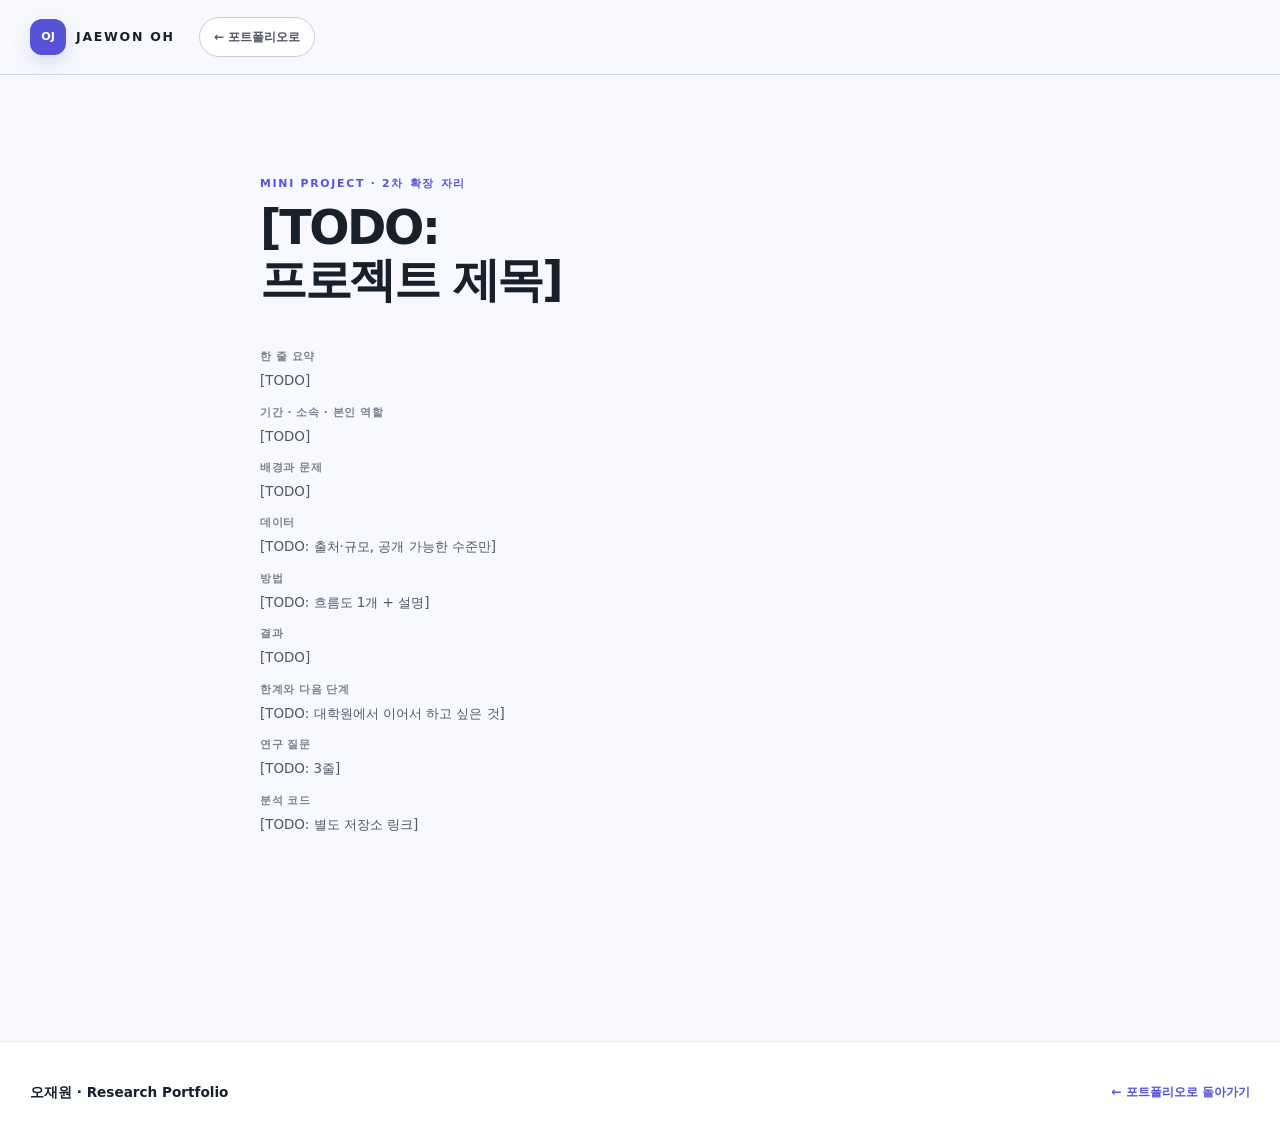
==== projects/mini-placeholder/index.html @ 6dc32649 "대학원 지원용 연구 포트폴리오로 개편 - 취업용 이력서 요소 제거: 학점·병역, 연구 무관 자격증(ITQ/운전면허/GTQ/AutoCAD),   무관 교육(도시재생대학·리빙랩), I" ====
<!DOCTYPE html>
<html lang="ko">
<head>
  <meta charset="UTF-8">
  <meta name="viewport" content="width=device-width, initial-scale=1.0">
  <meta name="robots" content="noindex, nofollow">
  <title>[TODO: 2차 미니 프로젝트 제목] | 오재원</title>
  <link rel="stylesheet" href="../../style.css">
  <script src="../../script.js" defer></script>
</head>
<body>
  <a class="skip-link" href="#main">본문으로 건너뛰기</a>

  <header class="topbar">
    <div class="topbar-inner">
      <a class="wordmark" href="../../index.html" aria-label="처음으로">
        <span class="wordmark-symbol">OJ</span>
        <span>JAEWON OH</span>
      </a>
      <div class="topbar-actions">
        <a class="button button-ghost" href="../../index.html#projects">← 포트폴리오로</a>
      </div>
    </div>
  </header>

  <main id="main">
    <div class="page-layout" style="grid-template-columns: 1fr; max-width: 760px;">
      <div class="content-column">
        <section class="resume-section" style="border-top: none; padding-top: 46px;">
          <header class="section-heading">
            <div>
              <p class="section-label">MINI PROJECT · 2차 확장 자리</p>
              <h2>[TODO: 프로젝트 제목]</h2>
            </div>
          </header>

          <!--
            2차 확장용 빈 슬롯입니다 (인계서 §9).
            지원 연구실이 정해지면 §2 후보(A/B/C) 중 하나를 골라 아래 템플릿을 채우고,
            메인 index.html #projects 영역에 카드 1개를 추가해 이 페이지로 링크하세요.
            그 전까지는 noindex 상태로 두고 네비게이션에도 노출하지 않습니다.
          -->

          <dl class="project-detail-body">
            <div><dt>한 줄 요약</dt><dd>[TODO]</dd></div>
            <div><dt>기간 · 소속 · 본인 역할</dt><dd>[TODO]</dd></div>
            <div><dt>배경과 문제</dt><dd>[TODO]</dd></div>
            <div><dt>데이터</dt><dd>[TODO: 출처·규모, 공개 가능한 수준만]</dd></div>
            <div><dt>방법</dt><dd>[TODO: 흐름도 1개 + 설명]</dd></div>
            <div><dt>결과</dt><dd>[TODO]</dd></div>
            <div><dt>한계와 다음 단계</dt><dd>[TODO: 대학원에서 이어서 하고 싶은 것]</dd></div>
            <div><dt>연구 질문</dt><dd>[TODO: 3줄]</dd></div>
            <div><dt>분석 코드</dt><dd>[TODO: 별도 저장소 링크]</dd></div>
          </dl>
        </section>
      </div>
    </div>
  </main>

  <footer class="footer">
    <div class="footer-inner">
      <div><strong>오재원 · Research Portfolio</strong></div>
      <a href="../../index.html">← 포트폴리오로 돌아가기</a>
    </div>
  </footer>
</body>
</html>
---- style.css ----
:root {
  --background: #f8f9fe;
  --surface: #ffffff;
  --surface-soft: #f0f3ff;
  --surface-mid: #e5e9f7;
  --text: #18202c;
  --text-soft: #505667;
  --muted: #7a8191;
  --outline: #c8ccda;
  --primary: #5753d9;
  --primary-dark: #3f39bd;
  --primary-soft: #e4e3ff;
  --sky: #0f91c9;
  --violet: #7552c8;
  --green: #0b8f67;
  --amber: #a86913;
  --shadow: 0 24px 64px rgba(34, 43, 62, 0.075);
  --shadow-soft: 0 12px 34px rgba(34, 43, 62, 0.05);
  --max-width: 1220px;
  --profile-rotate-x: 0deg;
  --profile-rotate-y: 0deg;
  --profile-glow-x: 50%;
  --profile-glow-y: 20%;
}

* { box-sizing: border-box; }
html { scroll-behavior: smooth; scroll-padding-top: 82px; }

body {
  margin: 0;
  background: var(--background);
  color: var(--text);
  font-family: Inter, Pretendard, "Noto Sans KR", "Apple SD Gothic Neo",
    "Malgun Gothic", system-ui, -apple-system, BlinkMacSystemFont, "Segoe UI", sans-serif;
  line-height: 1.65;
  word-break: keep-all;
}

a { color: inherit; text-decoration: none; }
button { font: inherit; }

code {
  padding: 0.08em 0.34em;
  border-radius: 5px;
  background: var(--surface-soft);
  color: var(--primary-dark);
  font-family: Consolas, Monaco, monospace;
}

.skip-link {
  position: fixed;
  top: 8px;
  left: 8px;
  z-index: 1000;
  padding: 10px 16px;
  border-radius: 999px;
  background: var(--primary);
  color: #fff;
  font-weight: 800;
  transform: translateY(-160%);
}
.skip-link:focus { transform: translateY(0); }

.sr-only {
  position: absolute;
  width: 1px; height: 1px; overflow: hidden;
  clip: rect(0,0,0,0); white-space: nowrap;
}

.topbar {
  position: sticky; top: 0; z-index: 100;
  border-bottom: 1px solid rgba(200, 204, 218, 0.72);
  background: rgba(248, 249, 254, 0.88);
  backdrop-filter: blur(18px);
}

.topbar-inner {
  width: min(calc(100% - 40px), var(--max-width));
  min-height: 74px;
  margin: 0 auto;
  display: flex;
  align-items: center;
  gap: 24px;
}

.wordmark {
  display: inline-flex;
  align-items: center;
  gap: 10px;
  font-size: 0.78rem;
  font-weight: 800;
  letter-spacing: 0.14em;
}

.wordmark-symbol {
  display: grid; width: 36px; height: 36px; place-items: center;
  border-radius: 12px;
  background: var(--primary);
  color: #fff; font-size: 0.7rem; letter-spacing: 0;
  box-shadow: 0 8px 20px rgba(87,83,217,.18);
}

.desktop-nav { display: flex; align-items: center; gap: 2px; margin-left: auto; }
.desktop-nav a {
  padding: 9px 11px;
  border-radius: 999px;
  color: var(--text-soft);
  font-size: 0.8rem;
  font-weight: 700;
  transition: .2s ease;
}
.desktop-nav a:hover, .desktop-nav a:focus-visible { background: var(--surface-soft); color: var(--primary); }

.topbar-actions { display: flex; gap: 8px; }

.button {
  display: inline-flex;
  min-height: 40px;
  align-items: center;
  justify-content: center;
  padding: 9px 14px;
  border-radius: 999px;
  border: 0;
  font-size: 0.76rem;
  font-weight: 800;
  cursor: pointer;
  transition: .2s ease;
}
.button:hover, .button:focus-visible { transform: translateY(-1px); }

.button-primary {
  background: var(--primary);
  color: #fff;
  box-shadow: 0 8px 20px rgba(87,83,217,.17);
}
.button-primary:hover, .button-primary:focus-visible { background: var(--primary-dark); }

.button-ghost {
  border: 1px solid var(--outline);
  background: var(--surface);
  color: var(--text-soft);
}
.button-ghost:hover, .button-ghost:focus-visible { border-color: var(--primary); color: var(--primary); }

.menu-button {
  display: none;
  width: 44px; height: 44px;
  margin-left: auto;
  padding: 0;
  border: 1px solid var(--outline);
  border-radius: 50%;
  background: var(--surface);
  color: var(--text);
}
.menu-button > span:not(.sr-only) {
  display: block; width: 18px; height: 2px;
  margin: 4px auto; background: currentColor;
}

.mobile-menu { display: none; }

.page-layout {
  width: min(calc(100% - 40px), var(--max-width));
  margin: 0 auto;
  padding: 54px 0 100px;
  display: grid;
  grid-template-columns: 330px minmax(0, 1fr);
  gap: 64px;
  align-items: start;
}

.profile-column { position: sticky; top: 104px; }

.profile-card-shell {
  position: relative;
  perspective: 1000px;
}

.profile-card-glow {
  position: absolute;
  inset: -12px;
  border-radius: 34px;
  background: radial-gradient(circle at var(--profile-glow-x) var(--profile-glow-y),
    rgba(87,83,217,.20), rgba(136, 196, 255, .08) 28%, transparent 56%);
  filter: blur(24px);
  opacity: .9;
  pointer-events: none;
}

.profile-card {
  position: relative;
  border-radius: 30px;
  background: linear-gradient(145deg, rgba(87,83,217,.08), rgba(121,196,255,.10));
  transform: rotateX(var(--profile-rotate-y)) rotateY(var(--profile-rotate-x));
  transition: transform .18s ease-out;
  box-shadow: var(--shadow);
  overflow: hidden;
}

.profile-card-inner {
  position: relative;
  padding: 18px;
  border-radius: 30px;
  background:
    linear-gradient(180deg, rgba(255,255,255,.96), rgba(247,248,255,.92));
  backdrop-filter: blur(10px);
}

.profile-card-shine {
  position: absolute;
  inset: 0;
  background:
    radial-gradient(circle at 18% 14%, rgba(255,255,255,.95), transparent 22%),
    linear-gradient(130deg, transparent 36%, rgba(255,255,255,.56) 50%, transparent 64%);
  mix-blend-mode: screen;
  opacity: .8;
  pointer-events: none;
}

.profile-card-grain {
  position: absolute; inset: 0;
  background-image:
    radial-gradient(rgba(87,83,217,.035) 1px, transparent 1px),
    radial-gradient(rgba(15,145,201,.03) 1px, transparent 1px);
  background-size: 18px 18px, 22px 22px;
  background-position: 0 0, 9px 11px;
  opacity: .7;
  pointer-events: none;
}

.profile-photo-wrap {
  position: relative;
  aspect-ratio: 4 / 5;
  overflow: hidden;
  border-radius: 22px;
  background: linear-gradient(145deg, #ebe9ff, #eef5ff);
  box-shadow: inset 0 0 0 1px rgba(255,255,255,.8);
}

.profile-monogram {
  display: flex;
  align-items: center;
  justify-content: center;
}
.profile-monogram::before {
  content: "";
  position: absolute; inset: 0;
  background:
    radial-gradient(circle at 24% 22%, rgba(255,255,255,.9), transparent 40%),
    radial-gradient(circle at 78% 82%, rgba(117,82,200,.16), transparent 46%);
}
.profile-monogram span {
  position: relative;
  font-size: clamp(3.4rem, 13vw, 4.6rem);
  font-weight: 800;
  letter-spacing: -0.04em;
  color: var(--primary);
  opacity: .82;
}

.profile-userbar {
  position: relative;
  display: flex;
  align-items: center;
  justify-content: space-between;
  gap: 14px;
  margin: -28px 10px 0;
  padding: 12px;
  border: 1px solid rgba(226, 231, 247, .85);
  border-radius: 18px;
  background: rgba(255,255,255,.84);
  backdrop-filter: blur(14px);
  box-shadow: 0 10px 28px rgba(34, 43, 62, 0.08);
}

.profile-userbar-left { display: flex; align-items: center; gap: 10px; min-width: 0; }
.mini-avatar {
  display: flex; align-items: center; justify-content: center;
  width: 38px; height: 38px;
  overflow: hidden; border-radius: 50%;
  background: var(--primary-soft);
  color: var(--primary-dark);
  font-size: .64rem; font-weight: 800;
  flex: 0 0 auto;
}

.profile-usertext { min-width: 0; }
.profile-usertext strong {
  display: block;
  font-size: .76rem;
  line-height: 1.2;
}
.profile-usertext span {
  display: block;
  color: var(--muted);
  font-size: .67rem;
  white-space: nowrap;
  overflow: hidden;
  text-overflow: ellipsis;
}

.contact-chip {
  display: inline-flex;
  min-height: 34px;
  align-items: center;
  justify-content: center;
  padding: 0 12px;
  border-radius: 999px;
  background: var(--primary);
  color: #fff;
  font-size: .7rem;
  font-weight: 800;
  flex: 0 0 auto;
}

.profile-copy { padding: 20px 4px 8px; position: relative; z-index: 1; }

.overline, .section-label {
  margin: 0 0 9px;
  color: var(--primary);
  font-size: 0.68rem;
  font-weight: 800;
  letter-spacing: 0.16em;
}

.profile-copy h1 {
  margin: 0;
  font-size: 2rem;
  line-height: 1.14;
  letter-spacing: -0.045em;
}

.name-alt { margin: 6px 0 0; color: var(--text-soft); font-size: 0.79rem; font-weight: 700; }
.role { margin: 7px 0 0; color: var(--muted); font-size: 0.78rem; }

.profile-summary {
  margin: 14px 0 0;
  padding: 18px 4px;
  border-top: 1px solid var(--surface-mid);
  border-bottom: 1px solid var(--surface-mid);
  color: var(--text-soft);
  font-size: 0.86rem;
}

.profile-facts { margin: 14px 0 0; }
.profile-facts div {
  display: grid;
  grid-template-columns: 68px 1fr;
  gap: 12px;
  padding: 8px 4px;
}
.profile-facts dt { color: var(--muted); font-size: 0.72rem; }
.profile-facts dd { margin: 0; font-size: 0.78rem; font-weight: 700; }

.profile-links {
  display: grid;
  gap: 7px;
  margin-top: 14px;
}
.profile-links a {
  display: flex; align-items: center; justify-content: space-between;
  padding: 10px 12px;
  border-radius: 12px;
  background: var(--surface-soft);
  color: var(--text-soft);
  font-size: 0.76rem;
  font-weight: 700;
}
.profile-links a:hover, .profile-links a:focus-visible { background: var(--primary-soft); color: var(--primary-dark); }

.profile-actions {
  display: grid;
  grid-template-columns: 1fr 1fr;
  gap: 7px;
  margin-top: 16px;
}

.availability {
  display: flex; gap: 10px; margin-top: 14px; padding: 15px 16px;
  border-radius: 16px; background: var(--surface-soft); color: var(--text-soft);
}
.availability span {
  flex: 0 0 auto; width: 9px; height: 9px; margin-top: 7px;
  border-radius: 50%; background: var(--primary);
}
.availability p { margin: 0; font-size: 0.75rem; }

.content-column { min-width: 0; }
.hero { padding: 54px 0 90px; }

.hero h2 {
  max-width: 860px; margin: 0;
  font-size: clamp(2.8rem, 5.4vw, 5.15rem);
  line-height: 1.08; letter-spacing: -0.06em;
}
.hero-en {
  max-width: 820px; margin: 12px 0 0;
  color: var(--muted); font-size: .92rem; font-weight: 500;
}

.hero-lead {
  max-width: 820px; margin: 28px 0 0;
  color: var(--text-soft); font-size: 1.04rem;
}

.hero-summary {
  display: grid; grid-template-columns: repeat(3, minmax(0,1fr));
  gap: 12px; margin-top: 44px;
}
.hero-summary article {
  min-height: 150px; padding: 20px;
  border-radius: 18px; background: var(--surface); box-shadow: var(--shadow-soft);
}
.hero-summary span { color: #9b9aab; font-size: 0.67rem; font-weight: 800; }
.hero-summary strong { display: block; margin: 34px 0 7px; font-size: 1rem; }
.hero-summary p { margin: 0; color: var(--text-soft); font-size: 0.79rem; }

.resume-section { padding: 90px 0; border-top: 1px solid var(--surface-mid); }
.section-heading {
  display: grid; grid-template-columns: minmax(220px,.9fr) minmax(0,1.1fr);
  gap: 54px; align-items: end; margin-bottom: 42px;
}
.section-heading h2 {
  margin: 0; font-size: clamp(2rem,3.7vw,3.25rem);
  line-height: 1.1; letter-spacing: -0.05em;
}
.section-heading > p { margin: 0; color: var(--text-soft); font-size: 0.91rem; }

.resume-overview-grid {
  display: grid;
  grid-template-columns: minmax(0, 1.08fr) minmax(0, 1.16fr) minmax(220px, .76fr);
  gap: 14px;
  align-items: stretch;
}

.overview-card {
  min-width: 0;
  min-height: 292px;
  padding: 24px;
  border-radius: 19px;
  background: var(--surface);
  box-shadow: var(--shadow-soft);
}

.education-card,
.key-cert-card,
.language-card,
.presentation-card {
  display: flex;
  flex-direction: column;
}
.card-topline {
  display: flex; justify-content: space-between; gap: 18px;
  color: var(--muted); font-size: 0.7rem; font-weight: 800; letter-spacing: .08em;
}
.card-topline span { color: var(--primary); }
.education-card h3,
.key-cert-card h3,
.language-card h3,
.presentation-card h3 {
  margin: 34px 0 7px;
  font-size: 1.25rem;
}
.accent-text { margin: 0; color: var(--primary); font-weight: 700; }
.education-card dl {
  display: grid; grid-template-columns: repeat(2,minmax(0,1fr));
  gap: 8px; margin: 24px 0 0;
}
.education-card dl div { padding: 13px; border-radius: 12px; background: var(--surface-soft); }
.education-card dt { color: var(--muted); font-size: .68rem; }
.education-card dd { margin: 5px 0 0; font-size: .8rem; font-weight: 700; }
.language-score {
  margin: 8px 0 18px; color: var(--primary);
  font-size: 2.2rem; font-weight: 800; letter-spacing: -.05em;
}
.language-card > p:last-child { color: var(--text-soft); font-size: .8rem; }

.key-cert-list {
  display: grid;
  gap: 8px;
  margin: 18px 0 0;
  padding: 0;
  list-style: none;
}

.key-cert-list li {
  display: grid;
  grid-template-columns: minmax(0, 1fr) auto;
  gap: 10px;
  align-items: center;
  padding: 10px 11px;
  border-radius: 12px;
  background: var(--surface-soft);
}

.key-cert-list strong {
  min-width: 0;
  font-size: .78rem;
  line-height: 1.35;
}

.key-cert-list span {
  padding: 4px 7px;
  border-radius: 999px;
  background: var(--primary-soft);
  color: var(--primary-dark);
  font-size: .58rem;
  font-weight: 800;
  white-space: nowrap;
}

.language-card {
  justify-content: flex-start;
}

.language-card .language-score {
  margin-top: auto;
}

.presentation-card { justify-content: flex-start; }
.presentation-card .accent-text { margin: 0 0 12px; font-size: .84rem; }
.presentation-card .presentation-authors {
  margin: auto 0 0; padding-top: 14px; border-top: 1px solid var(--surface-mid);
  color: var(--text-soft); font-size: .76rem;
}
.presentation-card .presentation-authors strong { color: var(--text); }

.section-note { margin: 16px 0 0; color: var(--muted); font-size: .72rem; }
.section-note a { color: var(--primary); font-weight: 800; }

.timeline { position: relative; display: grid; gap: 14px; }
.timeline::before {
  content: ""; position: absolute; top: 22px; bottom: 22px; left: 160px;
  width: 2px; background: linear-gradient(var(--primary-soft), var(--surface-mid));
}
.timeline-item { display: grid; grid-template-columns: 132px 28px minmax(0,1fr); gap: 14px; }
.timeline-period {
  padding-top: 23px; color: var(--muted); font-size: .73rem; font-weight: 700; text-align: right;
}
.timeline-marker {
  position: relative; z-index: 1; width: 14px; height: 14px;
  margin: 23px auto 0; border: 4px solid var(--background);
  border-radius: 50%; background: var(--primary); box-shadow: 0 0 0 1px var(--primary-soft);
}
.timeline-card {
  padding: 23px 25px; border-radius: 18px; background: var(--surface); box-shadow: var(--shadow-soft);
}
.status {
  display: inline-flex; padding: 5px 9px; border-radius: 999px;
  font-size: .62rem; font-weight: 800; letter-spacing: .08em;
}
.status-primary { background: var(--primary-soft); color: var(--primary-dark); }
.status-sky { background: #e5f6ff; color: #036d99; }
.status-violet { background: #efe9ff; color: #6740b4; }
.status-green { background: #e7f7f0; color: #047857; }
.status-amber { background: #fff5e3; color: #986000; }

.timeline-card h3 { margin: 12px 0 5px; font-size: 1.1rem; line-height: 1.4; }
.organization { margin: 0 0 9px !important; color: var(--primary) !important; font-weight: 700; }
.timeline-card p { margin: 0; color: var(--text-soft); font-size: .85rem; }

.project-list { display: grid; gap: 14px; }
.project-card {
  display: grid; grid-template-columns: 46px minmax(0,1fr) 220px; gap: 22px;
  align-items: stretch; padding: 20px; border-radius: 20px;
  background: var(--surface); box-shadow: var(--shadow-soft); transition: .2s ease;
}
.project-card:hover { transform: translateY(-3px); box-shadow: var(--shadow); }
.project-featured { background: linear-gradient(135deg,#fff,#f5f4ff); }
.project-index { color: #9997aa; font-size: .7rem; font-weight: 800; }
.project-copy { min-width: 0; padding: 3px 0; }

.project-meta {
  display: flex; flex-wrap: wrap; align-items: center; gap: 9px;
  color: var(--muted); font-size: .68rem; font-weight: 700; letter-spacing: .06em;
  text-transform: uppercase;
}
.project-copy h3 { margin: 18px 0 9px; font-size: 1.23rem; line-height: 1.35; }
.project-copy p { margin: 0; color: var(--text-soft); font-size: .85rem; }

.tag-list { display: flex; flex-wrap: wrap; gap: 6px; margin-top: 18px; }
.tag-list span {
  padding: 5px 8px; border-radius: 999px; background: var(--surface-soft);
  color: #5d6374; font-size: .67rem; font-weight: 700;
}

.project-copy > a {
  display: inline-flex; margin-top: 18px;
  color: var(--primary); font-size: .77rem; font-weight: 800;
}

.project-en {
  margin: -5px 0 0; color: var(--muted); font-size: .74rem; font-weight: 600;
}

.project-detail {
  margin-top: 16px; padding-top: 14px; border-top: 1px solid var(--surface-mid);
}
.project-detail summary {
  cursor: pointer; color: var(--primary); font-size: .77rem; font-weight: 800;
  list-style: none;
}
.project-detail summary::-webkit-details-marker { display: none; }
.project-detail summary::before { content: "+ "; }
.project-detail[open] summary::before { content: "− "; }
.project-detail-body { margin-top: 14px; display: grid; gap: 12px; }
.project-detail-body dt {
  color: var(--muted); font-size: .68rem; font-weight: 800; letter-spacing: .05em; text-transform: uppercase;
}
.project-detail-body dd {
  margin: 4px 0 0; color: var(--text-soft); font-size: .84rem; line-height: 1.6;
}

.side-project-heading {
  margin: 46px 0 16px; color: var(--muted); font-size: .78rem; font-weight: 700;
}
.side-project-list { display: grid; grid-template-columns: repeat(2, minmax(0,1fr)); gap: 14px; }
.side-project-card {
  padding: 18px 20px; border-radius: 16px; background: var(--surface-soft);
}
.side-project-card h4 { margin: 0 0 6px; font-size: .95rem; }
.side-project-card p { margin: 0 0 12px; color: var(--text-soft); font-size: .78rem; }
.side-project-card a { color: var(--primary); font-size: .74rem; font-weight: 800; }

.project-preview {
  position: relative; min-height: 170px; overflow: hidden;
  border-radius: 15px; background: var(--surface-soft);
}
.preview-document {
  display: flex; flex-direction: column; justify-content: center; gap: 9px;
  padding: 24px; background: linear-gradient(135deg,#f3f2ff,#e7eafe);
}
.preview-document i {
  width: max-content; padding: 6px 10px; border-radius: 7px;
  background: rgba(255,255,255,.94); color: var(--primary-dark);
  font-family: Consolas,monospace; font-size: .75rem; font-style: normal;
  box-shadow: 0 8px 20px rgba(87,83,217,.08);
}
.preview-document i:nth-child(2) { margin-left: 30px; }
.preview-document i:nth-child(3) { margin-left: 60px; }

.preview-chart { display: flex; align-items: end; justify-content: center; gap: 10px; padding: 24px; }
.preview-chart i {
  width: 15%; border-radius: 7px 7px 2px 2px;
  background: linear-gradient(#8c87eb,var(--primary));
}
.preview-chart i:nth-child(1) { height: 38%; }
.preview-chart i:nth-child(2) { height: 66%; }
.preview-chart i:nth-child(3) { height: 50%; }
.preview-chart i:nth-child(4) { height: 82%; }

.preview-map { background: linear-gradient(135deg,#eef8f3,#edf0ff); }
.preview-map i {
  position: absolute; border: 2px solid rgba(87,83,217,.27);
  border-radius: 45% 55% 40% 60%; background: rgba(255,255,255,.32);
}
.preview-map i:nth-child(1) { width:100px;height:76px;left:12%;top:18%; }
.preview-map i:nth-child(2) { width:135px;height:94px;right:8%;top:27%; }
.preview-map i:nth-child(3) { width:74px;height:58px;left:42%;bottom:6%; }

.preview-network { background: linear-gradient(135deg,#f5f1ff,#edf3ff); }
.preview-network i {
  position: absolute; width: 14px; height: 14px; border-radius: 50%;
  background: var(--violet); box-shadow: 0 0 0 7px rgba(117,82,200,.08);
}
.preview-network i:nth-child(1) { left:20%;top:54%; }
.preview-network i:nth-child(2) { left:49%;top:26%; }
.preview-network i:nth-child(3) { right:18%;bottom:23%; }
.preview-network::before, .preview-network::after {
  content: ""; position: absolute; height: 2px;
  background: rgba(117,82,200,.24); transform-origin: left;
}
.preview-network::before { width:38%;left:23%;top:53%;transform:rotate(-25deg); }
.preview-network::after { width:37%;left:52%;top:30%;transform:rotate(31deg); }

.skill-grid { display: grid; grid-template-columns: repeat(2,minmax(0,1fr)); gap: 12px; }
.skill-grid article {
  min-height: 165px; padding: 22px; border-radius: 18px;
  background: var(--surface); box-shadow: var(--shadow-soft);
}
.skill-grid article:last-child { grid-column: 1 / -1; }
.skill-grid span {
  color: var(--primary); font-size: .66rem; font-weight: 800; letter-spacing: .1em;
}
.skill-grid h3 { margin: 31px 0 7px; font-size: 1.04rem; }
.skill-grid p { margin: 0; color: var(--text-soft); font-size: .81rem; }

.learning-section {
  background: linear-gradient(180deg,rgba(228,227,255,.35),transparent 70%);
  border-radius: 28px; padding-inline: 26px; margin-inline: -26px;
}
.learning-groups {
  display: grid;
  grid-template-columns: repeat(3, minmax(0, 1fr));
  gap: 14px;
  align-items: stretch;
}

.learning-group {
  display: flex;
  min-width: 0;
  flex-direction: column;
  overflow: hidden;
  border: 1px solid rgba(200, 204, 218, .55);
  border-radius: 20px;
  background: var(--surface);
  box-shadow: var(--shadow-soft);
}

.learning-group-header {
  display: flex;
  min-height: 112px;
  align-items: flex-start;
  justify-content: space-between;
  gap: 16px;
  padding: 20px;
  border-bottom: 1px solid var(--surface-mid);
  background: linear-gradient(145deg, #ffffff, #f3f3ff);
}

.learning-group-header > div {
  min-width: 0;
}

.learning-group-header span {
  color: var(--primary);
  font-size: .68rem;
  font-weight: 800;
}

.learning-group-header h3 {
  margin: 22px 0 0;
  font-size: 1.08rem;
  letter-spacing: -.025em;
}

.learning-group-header small {
  padding: 5px 8px;
  border-radius: 999px;
  background: var(--primary-soft);
  color: var(--primary-dark);
  font-size: .58rem;
  font-weight: 800;
  white-space: nowrap;
}

.learning-items {
  display: grid;
  flex: 1;
}

.learning-items a {
  display: grid;
  grid-template-columns: minmax(0, 1fr) auto;
  gap: 14px;
  align-items: center;
  min-height: 116px;
  padding: 18px 20px;
  border-bottom: 1px solid #eceef6;
  transition: background .2s ease, color .2s ease;
}

.learning-items a:last-child {
  border-bottom: 0;
}

.learning-items a:hover,
.learning-items a:focus-visible {
  background: var(--surface-soft);
}

.learning-items strong {
  display: block;
  font-size: .87rem;
}

.learning-items p {
  margin: 7px 0 0;
  color: var(--text-soft);
  font-size: .72rem;
  line-height: 1.55;
}

.learning-items > a > span {
  color: var(--primary);
  font-size: .76rem;
  font-weight: 800;
}

.credential-summary {
  display: grid; grid-template-columns: repeat(3,minmax(0,1fr));
  gap: 10px; margin-bottom: 42px;
}
.credential-summary article {
  display: flex; min-height: 90px; align-items: center; justify-content: space-between;
  gap: 18px; padding: 19px 21px; border-radius: 17px;
  background: var(--surface); box-shadow: var(--shadow-soft);
}
.credential-summary strong { color: var(--primary); font-size: 1.53rem; }
.credential-summary span { color: var(--text-soft); font-size: .76rem; font-weight: 700; text-align: right; }

.subsection + .subsection { margin-top: 48px; }
.subsection-title {
  display: flex; align-items: center; justify-content: space-between; gap: 20px;
  padding-bottom: 12px; border-bottom: 1px solid var(--surface-mid);
}
.subsection-title h3 { margin: 0; font-size: 1.07rem; }
.subsection-title span { color: var(--primary); font-size: .71rem; font-weight: 800; }

.credential-table { display: grid; }
.credential-table > div {
  display: grid; grid-template-columns: minmax(220px,1.3fr) minmax(150px,.8fr) 100px;
  gap: 18px; padding: 14px 0; border-bottom: 1px solid #ebedf5;
}
.credential-table > div:last-child { border-bottom: 0; }
.credential-table strong { font-size: .83rem; }
.credential-table span, .credential-table time { color: var(--text-soft); font-size: .75rem; }
.credential-table time { text-align: right; }

.education-list { display: grid; }
.education-list article {
  display: grid; grid-template-columns: minmax(260px,1.3fr) minmax(150px,.65fr) 180px;
  gap: 18px; align-items: center; padding: 16px 0; border-bottom: 1px solid #ebedf5;
}
.education-list article:last-child { border-bottom: 0; }
.education-list h4 { margin: 0; font-size: .86rem; line-height: 1.4; }
.education-list p { margin: 4px 0 0; color: var(--text-soft); font-size: .74rem; }
.education-list > article > span, .education-list time { color: var(--text-soft); font-size: .74rem; }
.education-list time { text-align: right; }

.privacy-note { margin: 30px 0 0; color: var(--muted); font-size: .71rem; }

.footer { border-top: 1px solid var(--surface-mid); background: var(--surface); }
.footer-inner {
  width: min(calc(100% - 40px),var(--max-width));
  min-height: 100px; margin: 0 auto; display: flex;
  align-items: center; justify-content: space-between; gap: 24px;
}
.footer-inner strong { font-size: .85rem; }
.footer-inner p { margin: 4px 0 0; color: var(--text-soft); font-size: .73rem; }
.footer-inner > a { color: var(--primary); font-size: .77rem; font-weight: 800; }

:focus-visible { outline: 2px solid var(--primary); outline-offset: 3px; }

@media (max-width: 1120px) {
  .desktop-nav { display: none; }

  .topbar-actions {
    margin-left: auto;
  }

  .menu-button {
    display: block;
  }

  .mobile-menu {
    position: absolute;
    top: 64px;
    right: 20px;
    left: auto;
    width: min(340px, calc(100% - 40px));
    padding: 12px;
    border: 1px solid var(--surface-mid);
    border-radius: 18px;
    background: rgba(255,255,255,.98);
    box-shadow: var(--shadow);
  }

  .mobile-menu.is-open {
    display: grid;
  }

  .mobile-menu a,
  .mobile-menu button {
    min-height: 44px;
    padding: 11px 13px;
    border: 0;
    border-radius: 12px;
    background: transparent;
    color: var(--text-soft);
    font-size: .8rem;
    font-weight: 700;
    text-align: left;
  }

  .mobile-menu a:hover,
  .mobile-menu a:focus-visible,
  .mobile-menu button:hover,
  .mobile-menu button:focus-visible {
    background: var(--surface-soft);
    color: var(--primary);
  }

  .page-layout {
    grid-template-columns: 300px minmax(0,1fr);
    gap: 42px;
  }

  .resume-overview-grid {
    grid-template-columns: repeat(2, minmax(0, 1fr));
  }

  .language-card,
  .presentation-card {
    grid-column: 1 / -1;
    min-height: 230px;
  }

  .project-card {
    grid-template-columns: 42px minmax(0,1fr);
  }

  .project-preview {
    display: none;
  }

  .learning-groups {
    grid-template-columns: 1fr;
  }
}

@media (max-width: 780px) {
  .topbar-actions { display: none; }

  .mobile-menu {
    right: 14px;
    left: 14px;
    width: auto;
  }

  .page-layout {
    width: min(calc(100% - 28px),var(--max-width));
    grid-template-columns: 1fr; padding-top: 34px;
  }
  .profile-column { position: static; }
  .profile-card-shell, .availability { max-width: 430px; margin-inline: auto; }
  .profile-card { transform: none !important; }
  .profile-card-glow { opacity: .6; }

  .hero { padding-top: 46px; }
  .hero h2 { font-size: clamp(2.45rem,12vw,4rem); }

  .section-heading {
    grid-template-columns: 1fr; gap: 16px; align-items: start;
  }

  .resume-overview-grid,
  .hero-summary,
  .credential-summary,
  .skill-grid,
  .learning-groups {
    grid-template-columns: 1fr;
  }

  .language-card,
  .presentation-card {
    grid-column: auto;
    min-height: 292px;
  }

  .skill-grid article:last-child {
    grid-column: auto;
  }

  .learning-section { margin-inline: -10px; padding-inline: 10px; }

  .timeline::before { left: 7px; }
  .timeline-item { grid-template-columns: 18px minmax(0,1fr); gap: 13px; }
  .timeline-period { grid-column: 2; padding: 0; text-align: left; }
  .timeline-marker {
    grid-column: 1; grid-row: 1 / span 2;
    width: 13px; height: 13px; margin-top: 4px;
  }
  .timeline-card { grid-column: 2; }

  .project-card { grid-template-columns: 34px minmax(0,1fr); gap: 12px; }

  .credential-table > div, .education-list article {
    grid-template-columns: 1fr; gap: 4px;
  }
  .credential-table time, .education-list time { text-align: left; }

  .learning-group-header {
    min-height: 96px;
  }

  .side-project-list {
    grid-template-columns: 1fr;
  }

  .learning-items a {
    min-height: 104px;
  }
}

@media print {
  body { background: #fff; color: #000; font-size: 11px; }
  .topbar, .availability, .profile-actions, .footer, .project-preview, .privacy-note, .profile-card-glow {
    display: none !important;
  }
  .project-detail summary { display: none; }
  .project-detail-body { display: grid !important; }
  .page-layout {
    width: 100%; padding: 0;
    grid-template-columns: 210px 1fr; gap: 28px;
  }
  .profile-column { position: static; }
  .profile-card, .hero-summary article, .education-card, .key-cert-card, .language-card, .presentation-card, .timeline-card,
  .project-card, .skill-grid article, .learning-group, .credential-summary article {
    box-shadow: none; border: 1px solid #d8dae4;
  }
  .hero, .resume-section { padding: 26px 0; }
  .project-card { grid-template-columns: 28px 1fr; }
  .learning-groups { grid-template-columns: 1fr; }
}


/* React Bits TrueFocus를 정적 HTML/CSS/JS에 맞게 재구성 */
.true-focus {
  position: relative;
  display: flex;
  flex-wrap: wrap;
  align-items: center;
  gap: 0.72rem;
  width: max-content;
  max-width: 100%;
  margin: 0 0 22px;
  padding: 10px 2px;
  user-select: none;
}

.focus-word {
  position: relative;
  z-index: 1;
  color: var(--text);
  font-size: clamp(0.9rem, 1.35vw, 1.05rem);
  font-weight: 800;
  letter-spacing: -0.02em;
  white-space: nowrap;
  transition: filter 0.52s ease, color 0.3s ease, opacity 0.3s ease;
}

.focus-word.is-active {
  color: var(--primary);
}

.focus-frame {
  position: absolute;
  top: 0;
  left: 0;
  z-index: 2;
  box-sizing: border-box;
  pointer-events: none;
  opacity: 0;
  transform: translate3d(0, 0, 0);
  transition:
    transform 0.52s cubic-bezier(.22,.61,.36,1),
    width 0.52s cubic-bezier(.22,.61,.36,1),
    height 0.52s cubic-bezier(.22,.61,.36,1),
    opacity 0.22s ease;
}

.focus-frame.is-visible {
  opacity: 1;
}

.focus-corner {
  position: absolute;
  width: 10px;
  height: 10px;
  border: 2px solid var(--primary);
  border-radius: 3px;
  filter: drop-shadow(0 0 4px rgba(87,83,217,.28));
}

.focus-top-left {
  top: -7px;
  left: -7px;
  border-right: 0;
  border-bottom: 0;
}

.focus-top-right {
  top: -7px;
  right: -7px;
  border-left: 0;
  border-bottom: 0;
}

.focus-bottom-left {
  bottom: -7px;
  left: -7px;
  border-right: 0;
  border-top: 0;
}

.focus-bottom-right {
  right: -7px;
  bottom: -7px;
  border-left: 0;
  border-top: 0;
}

/* React Bits TextType를 정적 HTML/CSS/JS에 맞게 재구성 */
.type-line {
  min-height: 1.8em;
  margin: 22px 0 0;
  color: var(--primary);
  font-size: clamp(1rem, 1.55vw, 1.16rem);
  font-weight: 800;
  letter-spacing: -0.025em;
}

.text-type {
  display: inline;
  white-space: pre-wrap;
}

.text-cursor {
  display: inline-block;
  margin-left: 0.15rem;
  color: var(--primary);
  font-weight: 500;
  animation: text-cursor-blink 0.72s steps(1, end) infinite;
}

@keyframes text-cursor-blink {
  0%, 48% { opacity: 1; }
  49%, 100% { opacity: 0; }
}

@media (max-width: 780px) {
  .true-focus {
    width: 100%;
    gap: 0.58rem;
    margin-bottom: 18px;
  }

  .focus-word {
    font-size: 0.88rem;
  }

  .type-line {
    margin-top: 18px;
    font-size: 1rem;
  }
}

@media (prefers-reduced-motion: reduce) {
  .focus-word {
    filter: none !important;
    opacity: 1 !important;
  }

  .focus-frame,
  .text-cursor {
    display: none !important;
  }
}


/* 데스크톱 브라우저 표시 보강 */
@media (min-width: 1121px) {
  .desktop-nav {
    display: flex;
  }

  .menu-button,
  .mobile-menu {
    display: none !important;
  }

  .page-layout {
    display: grid;
    grid-template-columns: 330px minmax(0, 1fr);
  }

  .content-column,
  .resume-section,
  .hero {
    display: block;
    min-width: 0;
  }
}

@media (min-width: 781px) and (max-width: 1120px) {
  .menu-button {
    display: block;
  }
}
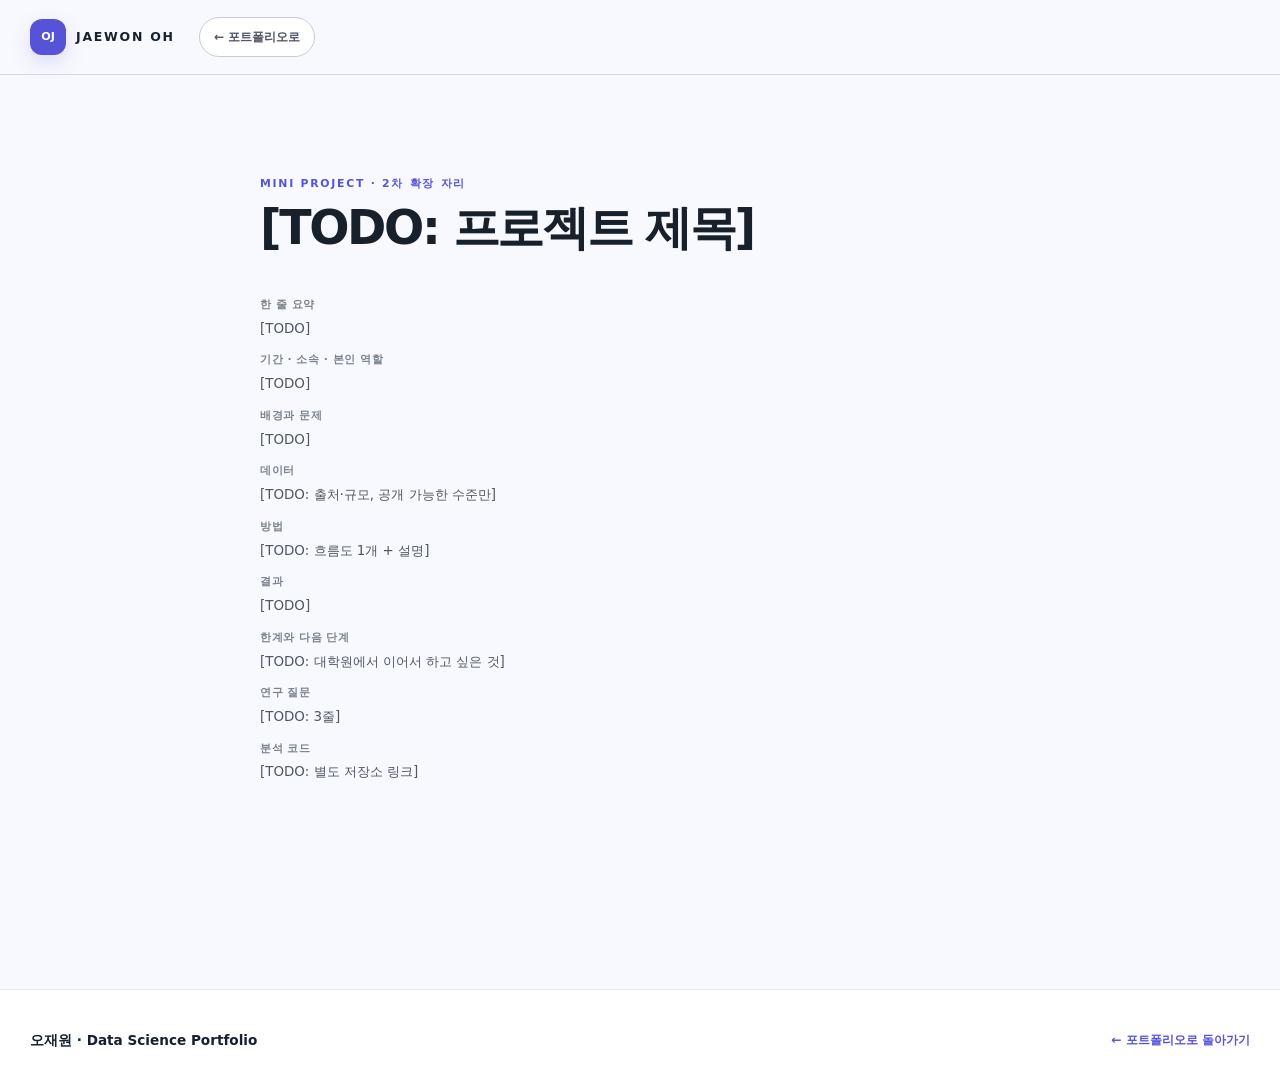
==== commit be91c02b: "데이터 사이언스 지망생 포트폴리오로 개편 (v1) - 첫 화면: 제목·소개 문단 교체, CV/GitHub/이메일 복사 버튼, 연구 관심 카드 3개 - 진행 중인 연구 섹션 신설(도" ====
--- a/projects/mini-placeholder/index.html
+++ b/projects/mini-placeholder/index.html
@@ -59,7 +59,7 @@
 
   <footer class="footer">
     <div class="footer-inner">
-      <div><strong>오재원 · Research Portfolio</strong></div>
+      <div><strong>오재원 · Data Science Portfolio</strong></div>
       <a href="../../index.html">← 포트폴리오로 돌아가기</a>
     </div>
   </footer>
--- a/style.css
+++ b/style.css
@@ -228,19 +228,18 @@
   pointer-events: none;
 }
 
-.profile-photo-wrap {
+.profile-monogram {
   position: relative;
-  aspect-ratio: 4 / 5;
-  overflow: hidden;
-  border-radius: 22px;
-  background: linear-gradient(145deg, #ebe9ff, #eef5ff);
-  box-shadow: inset 0 0 0 1px rgba(255,255,255,.8);
-}
-
-.profile-monogram {
   display: flex;
   align-items: center;
   justify-content: center;
+  width: 132px;
+  aspect-ratio: 4 / 5;
+  margin: 4px auto 0;
+  overflow: hidden;
+  border-radius: 18px;
+  background: linear-gradient(145deg, #ebe9ff, #eef5ff);
+  box-shadow: inset 0 0 0 1px rgba(255,255,255,.8);
 }
 .profile-monogram::before {
   content: "";
@@ -251,9 +250,9 @@
 }
 .profile-monogram span {
   position: relative;
-  font-size: clamp(3.4rem, 13vw, 4.6rem);
+  font-size: 1.6rem;
   font-weight: 800;
-  letter-spacing: -0.04em;
+  letter-spacing: -.02em;
   color: var(--primary);
   opacity: .82;
 }
@@ -264,7 +263,7 @@
   align-items: center;
   justify-content: space-between;
   gap: 14px;
-  margin: -28px 10px 0;
+  margin: 16px 10px 0;
   padding: 12px;
   border: 1px solid rgba(226, 231, 247, .85);
   border-radius: 18px;
@@ -352,6 +351,27 @@
 .profile-facts dt { color: var(--muted); font-size: 0.72rem; }
 .profile-facts dd { margin: 0; font-size: 0.78rem; font-weight: 700; }
 
+.copy-field { display: flex; align-items: center; gap: 6px; }
+.copy-button {
+  display: inline-flex; align-items: center; justify-content: center;
+  width: 22px; height: 22px; padding: 0; border: 0; border-radius: 7px;
+  background: transparent; color: var(--muted); cursor: pointer;
+  transition: background .15s ease, color .15s ease;
+}
+.copy-button:hover, .copy-button:focus-visible { background: var(--surface-soft); color: var(--primary); }
+.copy-button-icon { width: 14px; height: 14px; }
+.copy-button-label {
+  position: absolute; margin-top: -34px; margin-left: -6px;
+  padding: 4px 9px; border-radius: 999px;
+  background: var(--text); color: #fff;
+  font-size: .65rem; font-weight: 700; white-space: nowrap;
+  opacity: 0; transform: translateY(4px);
+  transition: opacity .18s ease, transform .18s ease;
+  pointer-events: none;
+}
+.copy-button.is-copied .copy-button-label { opacity: 1; transform: translateY(0); }
+.copy-button.is-copied .copy-button-icon { color: var(--primary); }
+
 .profile-links {
   display: grid;
   gap: 7px;
@@ -390,14 +410,9 @@
 
 .hero h2 {
   max-width: 860px; margin: 0;
-  font-size: clamp(2.8rem, 5.4vw, 5.15rem);
-  line-height: 1.08; letter-spacing: -0.06em;
-}
-.hero-en {
-  max-width: 820px; margin: 12px 0 0;
-  color: var(--muted); font-size: .92rem; font-weight: 500;
-}
-
+  font-size: clamp(2.3rem, 4.4vw, 4rem);
+  line-height: 1.12; letter-spacing: -0.05em;
+}
 .hero-lead {
   max-width: 820px; margin: 28px 0 0;
   color: var(--text-soft); font-size: 1.04rem;
@@ -415,20 +430,130 @@
 .hero-summary strong { display: block; margin: 34px 0 7px; font-size: 1rem; }
 .hero-summary p { margin: 0; color: var(--text-soft); font-size: 0.79rem; }
 
+/* ── KO / EN 전환 ───────────────────────────────── */
+html[data-lang="en"] .ko { display: none !important; }
+html:not([data-lang="en"]) .en { display: none !important; }
+
+.lang-toggle {
+  display: inline-flex; align-items: center; justify-content: center;
+  min-width: 44px; min-height: 40px; padding: 0 12px;
+  border: 1px solid var(--outline); border-radius: 999px;
+  background: var(--surface); color: var(--text-soft);
+  font-size: .74rem; font-weight: 800; letter-spacing: .06em; cursor: pointer;
+  transition: .2s ease;
+}
+.lang-toggle:hover, .lang-toggle:focus-visible { border-color: var(--primary); color: var(--primary); }
+.lang-toggle[aria-pressed="true"] { background: var(--primary-soft); color: var(--primary-dark); border-color: transparent; }
+
+/* ── TODO 마커 (병합 전 제거) ─────────────────────── */
+mark.todo {
+  display: inline-block; padding: 1px 7px; border-radius: 6px;
+  background: #fff3bf; color: #7a5a00; font-size: .78em; font-weight: 700;
+}
+
+/* ── 첫 화면 버튼 ──────────────────────────────── */
+.hero-actions { display: flex; flex-wrap: wrap; gap: 10px; margin-top: 30px; }
+.hero-note { margin: 12px 0 0; font-size: .74rem; color: var(--muted); }
+
+.copy-button-wide {
+  position: relative; width: auto; height: auto; min-height: 40px;
+  gap: 8px; padding: 9px 14px; border-radius: 999px; font-size: .76rem; font-weight: 800;
+}
+.copy-button-wide.button-ghost { border: 1px solid var(--outline); background: var(--surface); color: var(--text-soft); }
+.copy-button-wide.button-ghost:hover, .copy-button-wide.button-ghost:focus-visible { background: var(--surface); border-color: var(--primary); color: var(--primary); }
+.copy-button-wide.button-primary { background: var(--primary); color: #fff; }
+.copy-button-wide.button-primary:hover, .copy-button-wide.button-primary:focus-visible { background: var(--primary-dark); color: #fff; }
+.copy-button-wide .copy-button-icon { width: 15px; height: 15px; }
+.copy-button-wide .copy-button-label { top: -32px; left: 50%; margin: 0; transform: translate(-50%, 4px); }
+.copy-button-wide.is-copied .copy-button-label { transform: translate(-50%, 0); }
+.copy-button-wide.is-copied .copy-button-icon { color: inherit; }
+
+/* ── 연구 관심 ─────────────────────────────────── */
+.interest-grid { display: grid; grid-template-columns: repeat(3, minmax(0, 1fr)); gap: 14px; }
+.interest-card {
+  position: relative; display: flex; flex-direction: column; min-height: 230px; padding: 24px 22px 22px;
+  border-radius: 20px; background: var(--surface); box-shadow: var(--shadow-soft);
+  border-top: 4px solid var(--primary);
+}
+.interest-index { color: var(--primary); font-size: .7rem; font-weight: 800; letter-spacing: .12em; }
+.interest-card h3 { margin: 22px 0 4px; font-size: 1.12rem; line-height: 1.35; letter-spacing: -.02em; }
+.interest-sub { margin: 0 0 12px; color: var(--primary); font-size: .76rem; font-weight: 700; }
+.interest-card > p:last-child { margin: 0; color: var(--text-soft); font-size: .84rem; line-height: 1.65; }
+
+/* ── 진행 중인 연구 ────────────────────────────── */
+.ongoing-list { display: grid; grid-template-columns: repeat(2, minmax(0, 1fr)); gap: 14px; align-items: start; }
+.ongoing-card {
+  padding: 24px; border-radius: 20px; background: var(--surface); box-shadow: var(--shadow-soft);
+  border: 1px dashed rgba(168, 105, 19, .35);
+}
+.ongoing-card h3 { margin: 16px 0 8px; font-size: 1.18rem; line-height: 1.35; letter-spacing: -.02em; }
+.ongoing-question {
+  margin: 0 0 14px; padding: 12px 14px; border-radius: 12px;
+  background: var(--surface-soft); color: var(--text); font-size: .88rem; font-weight: 700; line-height: 1.55;
+}
+.ongoing-question::before { content: "Q. "; color: var(--primary); }
+.ongoing-body { margin-top: 0; }
+.ongoing-body dd.pending { color: var(--muted); font-style: italic; }
+.ongoing-links { margin-top: 16px; }
+.button.is-disabled { opacity: .55; cursor: not-allowed; pointer-events: none; }
+
+/* ── 프로젝트 묶음(도시계획 실무) ───────────────── */
+.project-group { margin-top: 28px; border-radius: 20px; background: var(--surface-soft); }
+.project-group > summary {
+  list-style: none; cursor: pointer; display: grid; gap: 4px; padding: 18px 22px;
+}
+.project-group > summary::-webkit-details-marker { display: none; }
+.project-group-title { font-size: .98rem; font-weight: 800; }
+.project-group-title::before { content: "+ "; color: var(--primary); }
+.project-group[open] .project-group-title::before { content: "− "; }
+.project-group-sub { color: var(--muted); font-size: .76rem; }
+.project-list-nested { padding: 0 14px 14px; }
+
+.side-project-card .tag-list { margin-top: 10px; }
+.side-note { margin: 10px 0 0 !important; font-size: .72rem !important; }
+
+/* ── 학력·발표 ─────────────────────────────────── */
+.presentation-card { display: flex; flex-direction: column; }
+.presentation-card h3 { margin: 34px 0 10px; font-size: 1.25rem; }
+.citation { margin: 0; color: var(--text-soft); font-size: .86rem; line-height: 1.7; }
+.citation em { font-style: normal; color: var(--text); font-weight: 700; }
+.citation-note { margin: 12px 0 0; font-size: .74rem; }
+
+.skill-etc { background: var(--surface-soft); box-shadow: none; }
+.skill-etc span { color: var(--muted); }
+
+/* ── 기타 자격 접힘 ────────────────────────────── */
+.credential-extra { margin-top: 36px; border-top: 1px solid var(--surface-mid); padding-top: 14px; }
+.credential-extra > summary {
+  list-style: none; cursor: pointer; color: var(--primary); font-size: .8rem; font-weight: 800; padding: 6px 0;
+}
+.credential-extra > summary::-webkit-details-marker { display: none; }
+.credential-extra > summary::before { content: "+ "; }
+.credential-extra[open] > summary::before { content: "− "; }
+.credential-extra .credential-table { margin-top: 8px; }
+.credential-extra .education-list { margin-top: 18px; border-top: 1px solid var(--surface-mid); }
+
+/* ── 연락 ──────────────────────────────────────── */
+.contact-card {
+  padding: 28px; border-radius: 20px; background: var(--surface); box-shadow: var(--shadow-soft);
+}
+.contact-card > p { margin: 0 0 18px; color: var(--text-soft); font-size: .92rem; }
+.contact-row { display: flex; flex-wrap: wrap; align-items: center; gap: 12px 16px; }
+.contact-email { font-size: 1.25rem; font-weight: 800; letter-spacing: -.02em; color: var(--text); }
+.contact-email:hover, .contact-email:focus-visible { color: var(--primary); }
+.contact-links { display: flex; flex-wrap: wrap; gap: 8px 18px; margin-top: 20px; padding-top: 18px; border-top: 1px solid var(--surface-mid); }
+.contact-links a { color: var(--primary); font-size: .8rem; font-weight: 800; }
+
 .resume-section { padding: 90px 0; border-top: 1px solid var(--surface-mid); }
-.section-heading {
-  display: grid; grid-template-columns: minmax(220px,.9fr) minmax(0,1.1fr);
-  gap: 54px; align-items: end; margin-bottom: 42px;
-}
+.section-heading { margin-bottom: 42px; }
 .section-heading h2 {
   margin: 0; font-size: clamp(2rem,3.7vw,3.25rem);
   line-height: 1.1; letter-spacing: -0.05em;
 }
-.section-heading > p { margin: 0; color: var(--text-soft); font-size: 0.91rem; }
 
 .resume-overview-grid {
   display: grid;
-  grid-template-columns: minmax(0, 1.08fr) minmax(0, 1.16fr) minmax(220px, .76fr);
+  grid-template-columns: minmax(0, 1.15fr) minmax(0, 1fr);
   gap: 14px;
   align-items: stretch;
 }
@@ -444,8 +569,7 @@
 
 .education-card,
 .key-cert-card,
-.language-card,
-.presentation-card {
+.language-card {
   display: flex;
   flex-direction: column;
 }
@@ -456,14 +580,13 @@
 .card-topline span { color: var(--primary); }
 .education-card h3,
 .key-cert-card h3,
-.language-card h3,
-.presentation-card h3 {
+.language-card h3 {
   margin: 34px 0 7px;
   font-size: 1.25rem;
 }
 .accent-text { margin: 0; color: var(--primary); font-weight: 700; }
 .education-card dl {
-  display: grid; grid-template-columns: repeat(2,minmax(0,1fr));
+  display: grid; grid-template-columns: repeat(auto-fit,minmax(90px,1fr));
   gap: 8px; margin: 24px 0 0;
 }
 .education-card dl div { padding: 13px; border-radius: 12px; background: var(--surface-soft); }
@@ -517,14 +640,6 @@
   margin-top: auto;
 }
 
-.presentation-card { justify-content: flex-start; }
-.presentation-card .accent-text { margin: 0 0 12px; font-size: .84rem; }
-.presentation-card .presentation-authors {
-  margin: auto 0 0; padding-top: 14px; border-top: 1px solid var(--surface-mid);
-  color: var(--text-soft); font-size: .76rem;
-}
-.presentation-card .presentation-authors strong { color: var(--text); }
-
 .section-note { margin: 16px 0 0; color: var(--muted); font-size: .72rem; }
 .section-note a { color: var(--primary); font-weight: 800; }
 
@@ -533,7 +648,12 @@
   content: ""; position: absolute; top: 22px; bottom: 22px; left: 160px;
   width: 2px; background: linear-gradient(var(--primary-soft), var(--surface-mid));
 }
-.timeline-item { display: grid; grid-template-columns: 132px 28px minmax(0,1fr); gap: 14px; }
+.timeline-item {
+  display: grid; grid-template-columns: 132px 28px minmax(0,1fr); gap: 14px;
+  opacity: 0; transform: translateY(16px);
+  transition: opacity .6s ease, transform .6s ease;
+}
+.timeline-item.is-visible { opacity: 1; transform: translateY(0); }
 .timeline-period {
   padding-top: 23px; color: var(--muted); font-size: .73rem; font-weight: 700; text-align: right;
 }
@@ -541,7 +661,10 @@
   position: relative; z-index: 1; width: 14px; height: 14px;
   margin: 23px auto 0; border: 4px solid var(--background);
   border-radius: 50%; background: var(--primary); box-shadow: 0 0 0 1px var(--primary-soft);
-}
+  transform: scale(.3);
+  transition: transform .5s cubic-bezier(.2,.8,.3,1.4) .1s;
+}
+.timeline-item.is-visible .timeline-marker { transform: scale(1); }
 .timeline-card {
   padding: 23px 25px; border-radius: 18px; background: var(--surface); box-shadow: var(--shadow-soft);
 }
@@ -609,12 +732,63 @@
 }
 .project-detail-body dd {
   margin: 4px 0 0; color: var(--text-soft); font-size: .84rem; line-height: 1.6;
+  display: flow-root;
+}
+.project-detail-body dd ul {
+  margin: 0; padding-left: 1em; list-style: none;
+  display: grid; gap: 5px;
+}
+.project-detail-body dd li { position: relative; padding-left: .95em; }
+.project-detail-body dd li::before {
+  content: "–"; position: absolute; left: 0; color: var(--muted);
+}
+
+.method-diagram { margin: 0 0 14px; }
+.method-diagram img {
+  display: block; width: 100%; height: auto;
+  border-radius: 14px; border: 1px solid var(--surface-mid);
+}
+.method-diagram figcaption {
+  margin: 0 0 8px; color: var(--muted); font-size: .68rem; font-weight: 700;
+}
+
+.method-diagram-float {
+  float: right;
+  width: 148px;
+  margin: 4px 0 10px 16px;
+}
+
+.method-diagram-pair {
+  display: flex;
+  gap: 10px;
+}
+.method-diagram-pair img { flex: 1 1 0; min-width: 0; }
+.flow-diagram {
+  display: flex; flex-wrap: wrap; align-items: center; gap: 8px;
+}
+.flow-step {
+  padding: 9px 13px; border-radius: 10px;
+  background: var(--primary-soft); color: var(--primary-dark);
+  font-size: .74rem; font-weight: 700; white-space: nowrap;
+}
+.flow-arrow { color: var(--muted); font-weight: 700; }
+
+.formula-box {
+  margin: 12px 0 0; padding: 16px 18px;
+  border-radius: 14px; background: var(--surface-soft); border: 1px solid var(--surface-mid);
+  text-align: center;
+}
+.formula-box .formula {
+  margin: 0; color: var(--text); font-size: 1.02rem; font-weight: 800; letter-spacing: -.01em;
+}
+.formula-box .formula-note {
+  margin: 8px 0 0; color: var(--muted); font-size: .68rem; line-height: 1.6;
 }
 
 .side-project-heading {
   margin: 46px 0 16px; color: var(--muted); font-size: .78rem; font-weight: 700;
 }
-.side-project-list { display: grid; grid-template-columns: repeat(2, minmax(0,1fr)); gap: 14px; }
+.side-project-list { display: grid; grid-template-columns: repeat(auto-fit, minmax(260px, 1fr)); gap: 14px; }
 .side-project-card {
   padding: 18px 20px; border-radius: 16px; background: var(--surface-soft);
 }
@@ -623,7 +797,7 @@
 .side-project-card a { color: var(--primary); font-size: .74rem; font-weight: 800; }
 
 .project-preview {
-  position: relative; min-height: 170px; overflow: hidden;
+  position: relative; height: 170px; align-self: start; overflow: hidden;
   border-radius: 15px; background: var(--surface-soft);
 }
 .preview-document {
@@ -678,7 +852,6 @@
   min-height: 165px; padding: 22px; border-radius: 18px;
   background: var(--surface); box-shadow: var(--shadow-soft);
 }
-.skill-grid article:last-child { grid-column: 1 / -1; }
 .skill-grid span {
   color: var(--primary); font-size: .66rem; font-weight: 800; letter-spacing: .1em;
 }
@@ -891,6 +1064,16 @@
     color: var(--primary);
   }
 
+  .mobile-menu .lang-toggle {
+    justify-content: flex-start;
+    min-width: 0;
+    border: 0;
+    border-radius: 12px;
+    background: transparent;
+    letter-spacing: .02em;
+  }
+  .mobile-menu .lang-toggle::before { content: "Language · "; font-weight: 700; color: var(--muted); margin-right: 4px; }
+
   .page-layout {
     grid-template-columns: 300px minmax(0,1fr);
     gap: 42px;
@@ -900,8 +1083,10 @@
     grid-template-columns: repeat(2, minmax(0, 1fr));
   }
 
-  .language-card,
-  .presentation-card {
+  .interest-grid { grid-template-columns: 1fr; }
+  .ongoing-list { grid-template-columns: 1fr; }
+
+  .language-card {
     grid-column: 1 / -1;
     min-height: 230px;
   }
@@ -938,11 +1123,9 @@
   .profile-card-glow { opacity: .6; }
 
   .hero { padding-top: 46px; }
-  .hero h2 { font-size: clamp(2.45rem,12vw,4rem); }
-
-  .section-heading {
-    grid-template-columns: 1fr; gap: 16px; align-items: start;
-  }
+  .hero h2 { font-size: clamp(2rem, 9vw, 3rem); }
+  .hero h2 br { display: none; }
+
 
   .resume-overview-grid,
   .hero-summary,
@@ -952,14 +1135,9 @@
     grid-template-columns: 1fr;
   }
 
-  .language-card,
-  .presentation-card {
+  .language-card {
     grid-column: auto;
     min-height: 292px;
-  }
-
-  .skill-grid article:last-child {
-    grid-column: auto;
   }
 
   .learning-section { margin-inline: -10px; padding-inline: 10px; }
@@ -984,8 +1162,24 @@
     min-height: 96px;
   }
 
-  .side-project-list {
+  .side-project-list,
+  .interest-grid,
+  .ongoing-list {
     grid-template-columns: 1fr;
+  }
+
+  .interest-card { min-height: 0; }
+  .project-list-nested { padding: 0 8px 8px; }
+  .contact-card { padding: 20px; }
+  .contact-email { font-size: 1.05rem; word-break: break-all; }
+
+  .method-diagram-float {
+    width: 112px;
+    margin: 4px 0 8px 12px;
+  }
+
+  .method-diagram-pair {
+    flex-direction: column;
   }
 
   .learning-items a {
@@ -993,169 +1187,195 @@
   }
 }
 
+@page { size: A4; margin: 13mm 14mm 15mm; }
+
 @media print {
-  body { background: #fff; color: #000; font-size: 11px; }
-  .topbar, .availability, .profile-actions, .footer, .project-preview, .privacy-note, .profile-card-glow {
+  :root {
+    --ink: #1a2433;
+    --accent: #1d4f7a;
+    --gray: #4a5260;
+    --muted: #7b8493;
+    --rule: #cfd5de;
+    --fill: #f3f5f8;
+    --primary: #1d4f7a;
+    --primary-dark: #153a5a;
+    --primary-soft: #e8eef4;
+    --surface-soft: #f3f5f8;
+    --surface-mid: #e1e6ec;
+    --text: #1a2433;
+    --text-soft: #4a5260;
+    --green: #1d4f7a;
+    --sky: #1d4f7a;
+    --violet: #1d4f7a;
+  }
+  html { -webkit-print-color-adjust: exact; print-color-adjust: exact; }
+  body { background: #fff; color: var(--ink); font-size: 11px; line-height: 1.55; }
+  h1, h2, h3, h4 { color: var(--ink); }
+
+  /* 화면 전용 요소 */
+  .skip-link, .topbar, .availability, .profile-actions, .profile-links, .footer,
+  .project-preview, .privacy-note, .profile-card-glow, .profile-card-shine,
+  .profile-card-grain, .profile-monogram, .profile-userbar, .copy-button,
+  .menu-button, .mobile-menu, .project-detail summary, .section-label,
+  .project-en, .project-meta .status, .timeline-marker, .timeline::before,
+  .timeline-card .status, .overline, .name-alt, .hero-actions, .hero-note,
+  .lang-toggle, .ongoing-links, .project-group > summary, .credential-extra > summary,
+  .contact-links, mark.todo {
     display: none !important;
   }
-  .project-detail summary { display: none; }
-  .project-detail-body { display: grid !important; }
-  .page-layout {
-    width: 100%; padding: 0;
-    grid-template-columns: 210px 1fr; gap: 28px;
-  }
+
+  /* 쪽 흐름 */
+  .page-layout { display: block !important; width: 100%; max-width: none; margin: 0; padding: 0; }
+  .content-column { display: flex !important; flex-direction: column; }
+  .hero { order: 0; }
+  #research { order: 1; }
+  #ongoing { order: 2; }
+  #projects { order: 3; }
+  #experience { order: 4; }
+  #education { order: 5; }
+  #skills { order: 6; }
+  #credentials { order: 7; }
+  #contact { order: 8; }
   .profile-column { position: static; }
-  .profile-card, .hero-summary article, .education-card, .key-cert-card, .language-card, .presentation-card, .timeline-card,
-  .project-card, .skill-grid article, .learning-group, .credential-summary article {
-    box-shadow: none; border: 1px solid #d8dae4;
-  }
-  .hero, .resume-section { padding: 26px 0; }
-  .project-card { grid-template-columns: 28px 1fr; }
-  .learning-groups { grid-template-columns: 1fr; }
-}
-
-
-/* React Bits TrueFocus를 정적 HTML/CSS/JS에 맞게 재구성 */
-.true-focus {
-  position: relative;
-  display: flex;
-  flex-wrap: wrap;
-  align-items: center;
-  gap: 0.72rem;
-  width: max-content;
-  max-width: 100%;
-  margin: 0 0 22px;
-  padding: 10px 2px;
-  user-select: none;
-}
-
-.focus-word {
-  position: relative;
-  z-index: 1;
-  color: var(--text);
-  font-size: clamp(0.9rem, 1.35vw, 1.05rem);
-  font-weight: 800;
-  letter-spacing: -0.02em;
-  white-space: nowrap;
-  transition: filter 0.52s ease, color 0.3s ease, opacity 0.3s ease;
-}
-
-.focus-word.is-active {
-  color: var(--primary);
-}
-
-.focus-frame {
-  position: absolute;
-  top: 0;
-  left: 0;
-  z-index: 2;
-  box-sizing: border-box;
-  pointer-events: none;
-  opacity: 0;
-  transform: translate3d(0, 0, 0);
-  transition:
-    transform 0.52s cubic-bezier(.22,.61,.36,1),
-    width 0.52s cubic-bezier(.22,.61,.36,1),
-    height 0.52s cubic-bezier(.22,.61,.36,1),
-    opacity 0.22s ease;
-}
-
-.focus-frame.is-visible {
-  opacity: 1;
-}
-
-.focus-corner {
-  position: absolute;
-  width: 10px;
-  height: 10px;
-  border: 2px solid var(--primary);
-  border-radius: 3px;
-  filter: drop-shadow(0 0 4px rgba(87,83,217,.28));
-}
-
-.focus-top-left {
-  top: -7px;
-  left: -7px;
-  border-right: 0;
-  border-bottom: 0;
-}
-
-.focus-top-right {
-  top: -7px;
-  right: -7px;
-  border-left: 0;
-  border-bottom: 0;
-}
-
-.focus-bottom-left {
-  bottom: -7px;
-  left: -7px;
-  border-right: 0;
-  border-top: 0;
-}
-
-.focus-bottom-right {
-  right: -7px;
-  bottom: -7px;
-  border-left: 0;
-  border-top: 0;
-}
-
-/* React Bits TextType를 정적 HTML/CSS/JS에 맞게 재구성 */
-.type-line {
-  min-height: 1.8em;
-  margin: 22px 0 0;
-  color: var(--primary);
-  font-size: clamp(1rem, 1.55vw, 1.16rem);
-  font-weight: 800;
-  letter-spacing: -0.025em;
-}
-
-.text-type {
-  display: inline;
-  white-space: pre-wrap;
-}
-
-.text-cursor {
-  display: inline-block;
-  margin-left: 0.15rem;
-  color: var(--primary);
-  font-weight: 500;
-  animation: text-cursor-blink 0.72s steps(1, end) infinite;
-}
-
-@keyframes text-cursor-blink {
-  0%, 48% { opacity: 1; }
-  49%, 100% { opacity: 0; }
-}
-
-@media (max-width: 780px) {
-  .true-focus {
-    width: 100%;
-    gap: 0.58rem;
-    margin-bottom: 18px;
-  }
-
-  .focus-word {
-    font-size: 0.88rem;
-  }
-
-  .type-line {
-    margin-top: 18px;
-    font-size: 1rem;
-  }
-}
-
-@media (prefers-reduced-motion: reduce) {
-  .focus-word {
-    filter: none !important;
-    opacity: 1 !important;
-  }
-
-  .focus-frame,
-  .text-cursor {
-    display: none !important;
-  }
+  .interest-grid, .ongoing-list { grid-template-columns: repeat(3, minmax(0, 1fr)); gap: 8px; }
+  .interest-card, .ongoing-card { min-height: 0; padding: 10px 12px; box-shadow: none; border-radius: 0; background: var(--fill); break-inside: avoid; }
+  .project-group, .credential-extra { background: none; padding: 0; margin-top: 0; border: 0; }
+  .project-group[open] > summary, .credential-extra[open] > summary { display: none; }
+  .project-list-nested { padding: 0; }
+  .contact-card { padding: 0; box-shadow: none; }
+
+  /* 머리글(이름) */
+  .profile-card-shell, .profile-card, .profile-card-inner {
+    transform: none !important; box-shadow: none; background: none; border: 0; border-radius: 0; padding: 0; max-width: none; margin: 0;
+  }
+  .profile-card-inner { border-top: 4px solid var(--accent); padding-top: 12px; }
+  .profile-copy h1 { font-size: 28px; line-height: 1.1; margin: 0; letter-spacing: -0.02em; }
+  .role { margin: 4px 0 0; font-size: 12px; color: var(--accent); font-weight: 700; letter-spacing: .02em; }
+  .profile-summary { margin: 10px 0 0; font-size: 12.5px; color: var(--gray); }
+  .profile-facts { display: grid; grid-template-columns: 1fr 1fr; gap: 0 28px; margin: 10px 0 0; border-top: 1px solid var(--rule); padding-top: 8px; }
+  .profile-facts div { grid-template-columns: 54px 1fr; gap: 8px; padding: 3px 0; }
+  .profile-facts dt { font-size: 10.5px; color: var(--muted); }
+  .profile-facts dd { font-size: 11.5px; font-weight: 600; word-break: keep-all; }
+
+  /* 소개 */
+  .hero { padding: 16px 0 6px; }
+  .hero h2 { font-size: 22px; line-height: 1.3; margin: 0 0 8px; letter-spacing: -0.02em; }
+  .hero-lead { margin: 0; font-size: 12px; color: var(--gray); max-width: none; }
+  .hero-summary { grid-template-columns: repeat(3, minmax(0, 1fr)); gap: 8px; margin-top: 12px; }
+  .hero-summary article { min-height: 0; padding: 9px 11px; background: var(--fill); border: 0; border-left: 3px solid var(--accent); border-radius: 0; box-shadow: none; }
+  .hero-summary span { display: none; }
+  .hero-summary strong { margin: 0 0 2px; font-size: 12px; }
+  .hero-summary p { font-size: 10.5px; }
+
+  /* 섹션 제목 */
+  .resume-section { padding: 14px 0 4px; border-top: 0; }
+  .section-heading { margin-bottom: 8px; break-after: avoid; break-inside: avoid; }
+  .section-heading h2 { font-size: 15px; margin: 0; padding: 0 0 5px; border-bottom: 1.5px solid var(--ink); letter-spacing: -0.01em; }
+  .subsection-title, .side-project-heading { break-after: avoid; }
+  .subsection-title h3 { font-size: 12px; }
+  .subsection-title span { font-size: 10px; color: var(--muted); }
+
+  /* 학력·핵심 자격 */
+  .resume-overview-grid { grid-template-columns: 1fr 1fr; gap: 10px; }
+  .overview-card, .education-card, .key-cert-card { min-height: 0; padding: 11px 13px; background: var(--fill); border: 0; border-radius: 0; box-shadow: none; }
+  .card-topline { font-size: 9.5px; color: var(--muted); }
+  .card-topline span { color: var(--accent); }
+  .education-card h3, .key-cert-card h3 { margin: 8px 0 3px; font-size: 14px; }
+  .accent-text { color: var(--accent); font-size: 11px; }
+  .education-card dl { margin-top: 8px; gap: 6px; }
+  .education-card dl div { background: #fff; border-radius: 0; padding: 6px 9px; }
+  .education-card dt { font-size: 10px; }
+  .education-card dd { font-size: 11.5px; }
+  .key-cert-list { gap: 4px; margin-top: 8px; }
+  .key-cert-list li { background: #fff; border-radius: 0; padding: 5px 9px; }
+  .key-cert-list strong { font-size: 11px; }
+  .key-cert-list span { background: none; color: var(--muted); padding: 0; font-size: 9.5px; font-weight: 600; }
+
+  /* 경력 */
+  .timeline { gap: 0; }
+  .timeline-item {
+    opacity: 1 !important; transform: none !important; transition: none;
+    grid-template-columns: 96px minmax(0, 1fr); gap: 14px; break-inside: avoid;
+    padding: 7px 0; border-bottom: 1px solid var(--rule);
+  }
+  .timeline-item:last-child { border-bottom: 0; }
+  .timeline-period { grid-column: 1; grid-row: auto; padding: 1px 0 0; text-align: left; font-size: 10.5px; font-weight: 700; color: var(--accent); }
+  .timeline-card { grid-column: 2; padding: 0; background: none; border: 0; border-radius: 0; box-shadow: none; }
+  .timeline-card h3 { margin: 0 0 1px; font-size: 12.5px; }
+  .timeline-card .organization { margin: 0 0 2px; font-size: 11px; color: var(--accent); font-weight: 600; }
+  .timeline-card p { margin: 0; font-size: 11px; color: var(--gray); }
+
+  /* 기술 */
+  .skill-grid { grid-template-columns: repeat(4, minmax(0, 1fr)); gap: 8px; break-inside: avoid; }
+  .skill-grid article { min-height: 0; padding: 8px 10px; background: var(--fill); border: 0; border-top: 2px solid var(--accent); border-radius: 0; box-shadow: none; break-inside: avoid; }
+  .skill-grid span { font-size: 9px; color: var(--accent); }
+  .skill-grid h3 { margin: 3px 0 2px; font-size: 11.5px; }
+  .skill-grid p { font-size: 10px; line-height: 1.4; color: var(--gray); }
+  .section-note { margin-top: 8px; font-size: 10px; }
+
+  /* 프로젝트 */
+  .project-list { gap: 0; }
+  .project-card, .project-card.project-featured {
+    display: block; position: relative; padding: 12px 0 10px 0; transform: none;
+    border: 0; border-top: 1px solid var(--rule); border-radius: 0; background: none; box-shadow: none;
+    break-inside: auto;
+  }
+  .project-card:first-child { border-top: 0; padding-top: 4px; }
+  .project-index { position: absolute; left: 0; top: 15px; font-size: 11px; font-weight: 800; color: var(--accent); }
+  .project-card:first-child .project-index { top: 5px; }
+  .project-copy { padding: 0 0 0 28px; }
+  .project-meta { margin: 0 0 2px; font-size: 10px; color: var(--muted); }
+  .project-copy h3 { margin: 0 0 4px; font-size: 14.5px; letter-spacing: -0.01em; }
+  .project-copy > p { margin: 0; font-size: 11.5px; color: var(--gray); }
+  .project-meta, .project-copy h3, .tag-list, .project-copy > p { break-after: avoid; }
+  .project-copy > p { break-inside: avoid; }
+  .tag-list { display: block; margin: 5px 0 0; }
+  .tag-list span { display: inline; padding: 0; background: none; border: 0; border-radius: 0; color: var(--accent); font-size: 10.5px; font-weight: 600; }
+  .tag-list span + span::before { content: " · "; color: var(--muted); font-weight: 400; }
+
+  .project-detail { margin-top: 6px; padding-top: 6px; border-top: 1px solid var(--surface-mid); }
+  .project-detail-body { gap: 0; margin-top: 4px; }
+  .project-detail-body > div {
+    display: grid; grid-template-columns: 70px minmax(0, 1fr); gap: 10px;
+    padding: 4px 0; border-top: 1px solid var(--surface-mid); break-inside: avoid;
+  }
+  .project-detail-body > div:first-child { border-top: 0; }
+  .project-detail-body dt { margin: 1px 0 0; font-size: 10.5px; font-weight: 800; color: var(--accent); text-transform: none; letter-spacing: 0; }
+  .project-detail-body dd { margin: 0; font-size: 11px; line-height: 1.5; color: var(--gray); }
+  .project-detail-body dd ul { gap: 1px; padding-left: 0; }
+  .project-detail-body dd li { padding-left: 11px; }
+  .project-detail-body dd li::before { content: "·"; color: var(--accent); font-weight: 800; }
+
+  .method-diagram { margin: 0 0 6px; break-inside: avoid; }
+  .method-diagram figcaption { margin: 0 0 4px; font-size: 10px; font-weight: 700; color: var(--muted); }
+  .method-diagram > img { max-width: 50%; border: 1px solid var(--rule); border-radius: 0; }
+  .method-diagram-pair { flex-direction: row; max-width: 80%; gap: 8px; }
+  .method-diagram-pair img { max-width: 100%; border: 1px solid var(--rule); border-radius: 0; }
+  .method-diagram-float { width: 92px; margin: 2px 0 4px 12px; }
+  .flow-diagram { gap: 5px; break-inside: avoid; }
+  .flow-step { padding: 4px 8px; background: #fff; border: 1px solid var(--rule); border-radius: 0; color: var(--ink); font-size: 10.5px; font-weight: 600; }
+  .flow-arrow { color: var(--muted); font-size: 11px; }
+  .formula-box { margin-top: 5px; padding: 5px 11px; background: var(--fill); border: 0; border-left: 3px solid var(--accent); border-radius: 0; break-inside: avoid; text-align: left; }
+  .formula { margin: 0; font-size: 12px; font-weight: 700; color: var(--ink); text-align: left; }
+  .formula-note { margin: 2px 0 0; font-size: 9.5px; color: var(--muted); text-align: left; }
+
+  .side-project-list { grid-template-columns: repeat(3, minmax(0, 1fr)); gap: 8px; }
+  .side-project-card { padding: 7px 10px; background: var(--fill); border: 0; border-radius: 0; break-inside: avoid; }
+  .side-project-card h4 { font-size: 11.5px; }
+  .side-project-card p { font-size: 10px; margin-bottom: 4px; }
+  .side-project-card a { font-size: 10px; color: var(--accent); }
+  .side-project-heading { margin: 12px 0 6px; font-size: 11px; font-weight: 700; color: var(--ink); }
+
+  /* 자격·교육 */
+  .subsection + .subsection { margin-top: 8px; }
+  .subsection-title { margin-bottom: 2px; }
+  .credential-table > div { grid-template-columns: minmax(0, 1.4fr) minmax(0, 1fr) 80px; padding: 1px 0; gap: 10px; border-bottom: 1px solid var(--surface-mid); }
+  .credential-table strong { font-size: 10.5px; }
+  .credential-table span, .credential-table time { font-size: 10px; }
+  .education-list article { grid-template-columns: minmax(0, 1.4fr) minmax(0, 1fr) 130px; padding: 2px 0; gap: 10px; break-inside: avoid; border-bottom: 1px solid var(--surface-mid); }
+  .education-list h4 { font-size: 10.5px; }
+  .education-list p { font-size: 9.5px; margin: 0; line-height: 1.3; }
+  .education-list > article > span, .education-list time { font-size: 10.5px; }
 }
 
 
